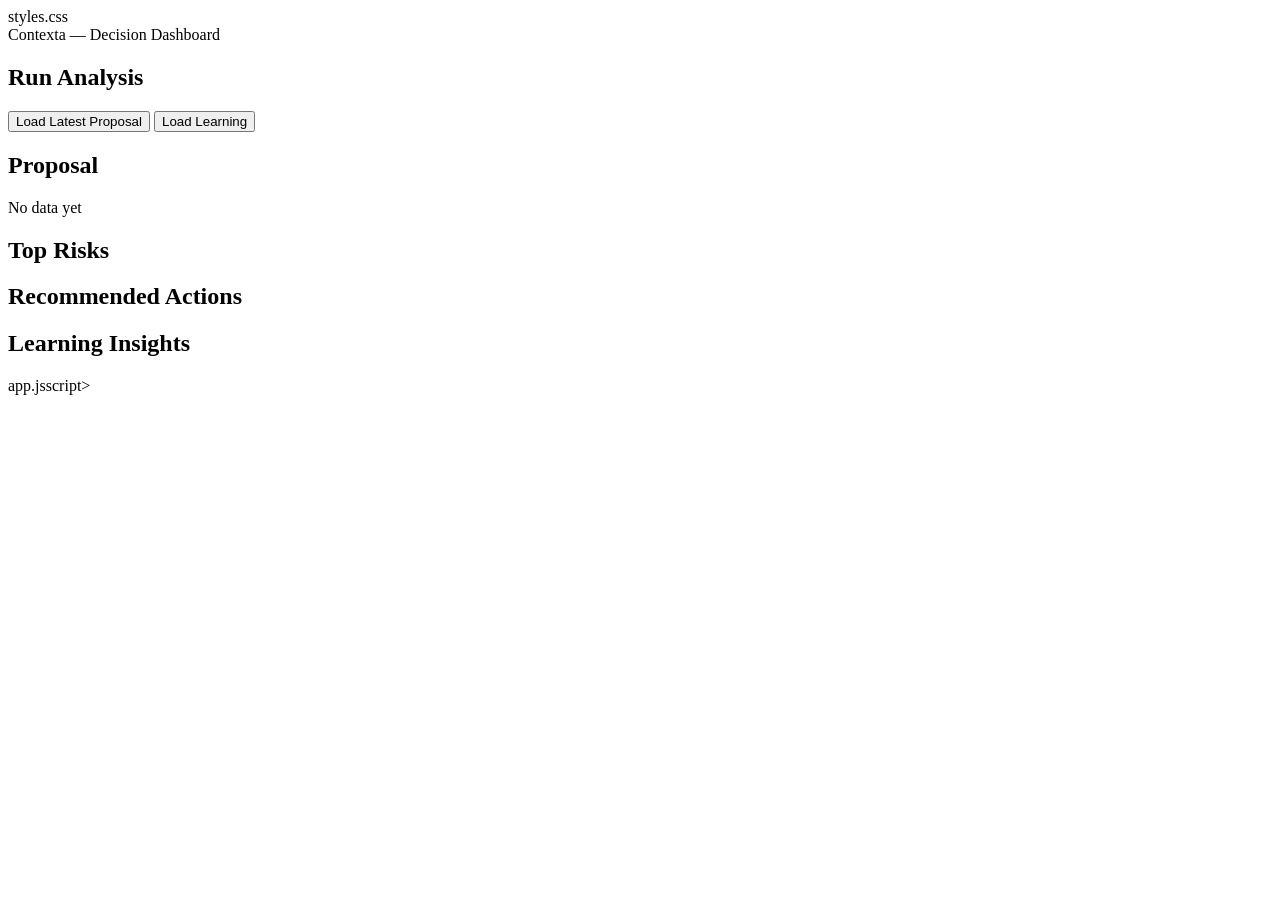
==== ui/index.html @ 5b7f66cb "Add initial HTML structure for Contexta Dashboard" ====
<!DOCTYPE html>
<html lang="en">
<head>
  <meta charset="UTF-8">
  <title>Contexta Dashboard</title>
  styles.css
</head>

<body>

<header>
  Contexta — Decision Dashboard
</header>

<div class="container">

  <!-- Controls -->
  <div class="card">
    <h2>Run Analysis</h2>

    <button onclick="loadLatestProposal()">Load Latest Proposal</button>
    <button onclick="loadLatestLearning()">Load Learning</button>
  </div>

  <!-- Proposal -->
  <div class="card" id="proposal">
    <h2>Proposal</h2>
    <div id="proposal-content">No data yet</div>
  </div>

  <!-- Risks -->
  <div class="card" id="risks">
    <h2>Top Risks</h2>
    <ul id="risks-list"></ul>
  </div>

  <!-- Actions -->
  <div class="card">
    <h2>Recommended Actions</h2>
    <ul id="actions-list"></ul>
  </div>

  <!-- Learning -->
  <div class="card">
    <h2>Learning Insights</h2>
    <ul id="learning-list"></ul>
  </div>

</div>

app.jsscript>

</body>
</html>
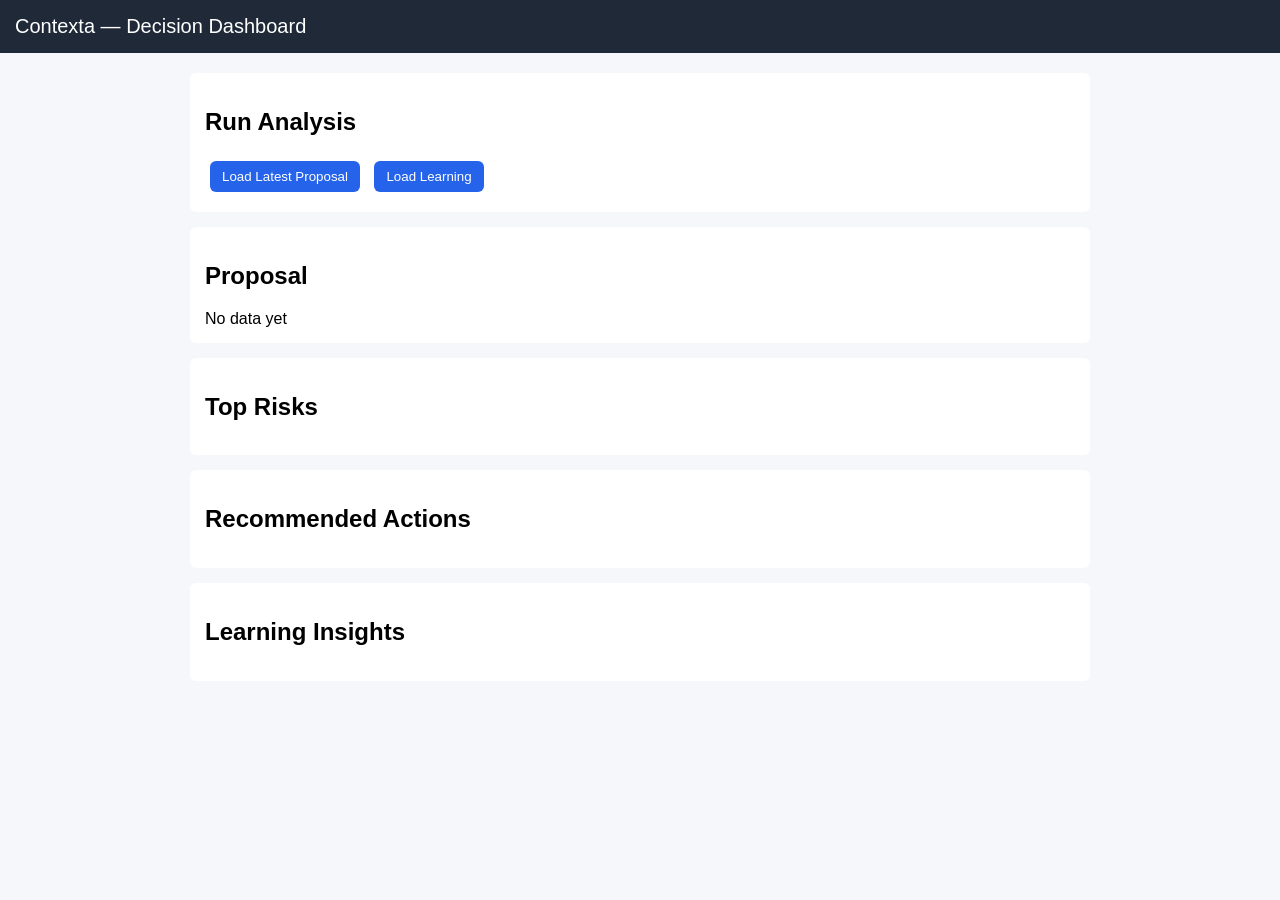
==== commit 75e59210: "fix: enable CORS and static UI serving" ====
--- a/ui/index.html
+++ b/ui/index.html
@@ -3,7 +3,7 @@
 <head>
   <meta charset="UTF-8">
   <title>Contexta Dashboard</title>
-  styles.css
+  <link rel="stylesheet" href="styles.css">
 </head>
 
 <body>
@@ -48,7 +48,6 @@
 
 </div>
 
-app.jsscript>
-
+<script src="app.js"></script>
 </body>
-</html>
+</html>
--- a/ui/styles.css
+++ b/ui/styles.css
@@ -0,0 +1,39 @@
+body {
+  font-family: Arial;
+  background: #f5f7fa;
+  margin: 0;
+}
+
+header {
+  background: #1f2937;
+  color: white;
+  padding: 15px;
+  font-size: 20px;
+}
+
+.container {
+  max-width: 900px;
+  margin: auto;
+  padding: 20px;
+}
+
+.card {
+  background: white;
+  padding: 15px;
+  margin-bottom: 15px;
+  border-radius: 6px;
+}
+
+button {
+  padding: 8px 12px;
+  margin: 5px;
+  background: #2563eb;
+  color: white;
+  border: none;
+  border-radius: 6px;
+  cursor: pointer;
+}
+
+li {
+  margin-bottom: 6px;
+}
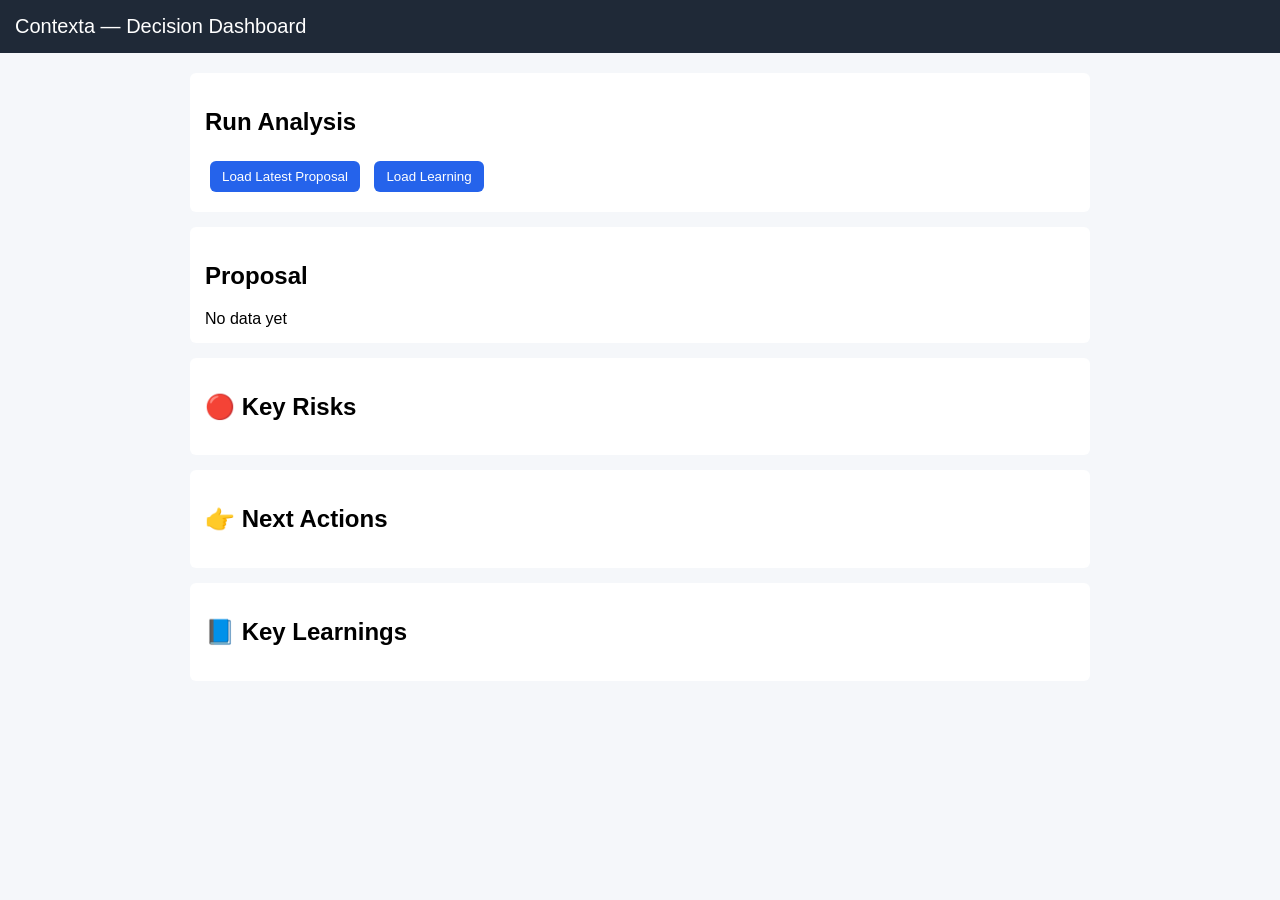
==== commit c922542c: "UI-lite V2 - UI improvements" ====
--- a/ui/index.html
+++ b/ui/index.html
@@ -30,19 +30,19 @@
 
   <!-- Risks -->
   <div class="card" id="risks">
-    <h2>Top Risks</h2>
+    <h2>🔴 Key Risks</h2>
     <ul id="risks-list"></ul>
   </div>
 
   <!-- Actions -->
   <div class="card">
-    <h2>Recommended Actions</h2>
+    <h2>👉 Next Actions</h2>
     <ul id="actions-list"></ul>
   </div>
 
   <!-- Learning -->
   <div class="card">
-    <h2>Learning Insights</h2>
+    <h2>📘 Key Learnings</h2>
     <ul id="learning-list"></ul>
   </div>
 
--- a/ui/styles.css
+++ b/ui/styles.css
@@ -35,5 +35,7 @@
 }
 
 li {
-  margin-bottom: 6px;
+  margin-bottom: 10px;
+  line-height: 1.4;
 }
+
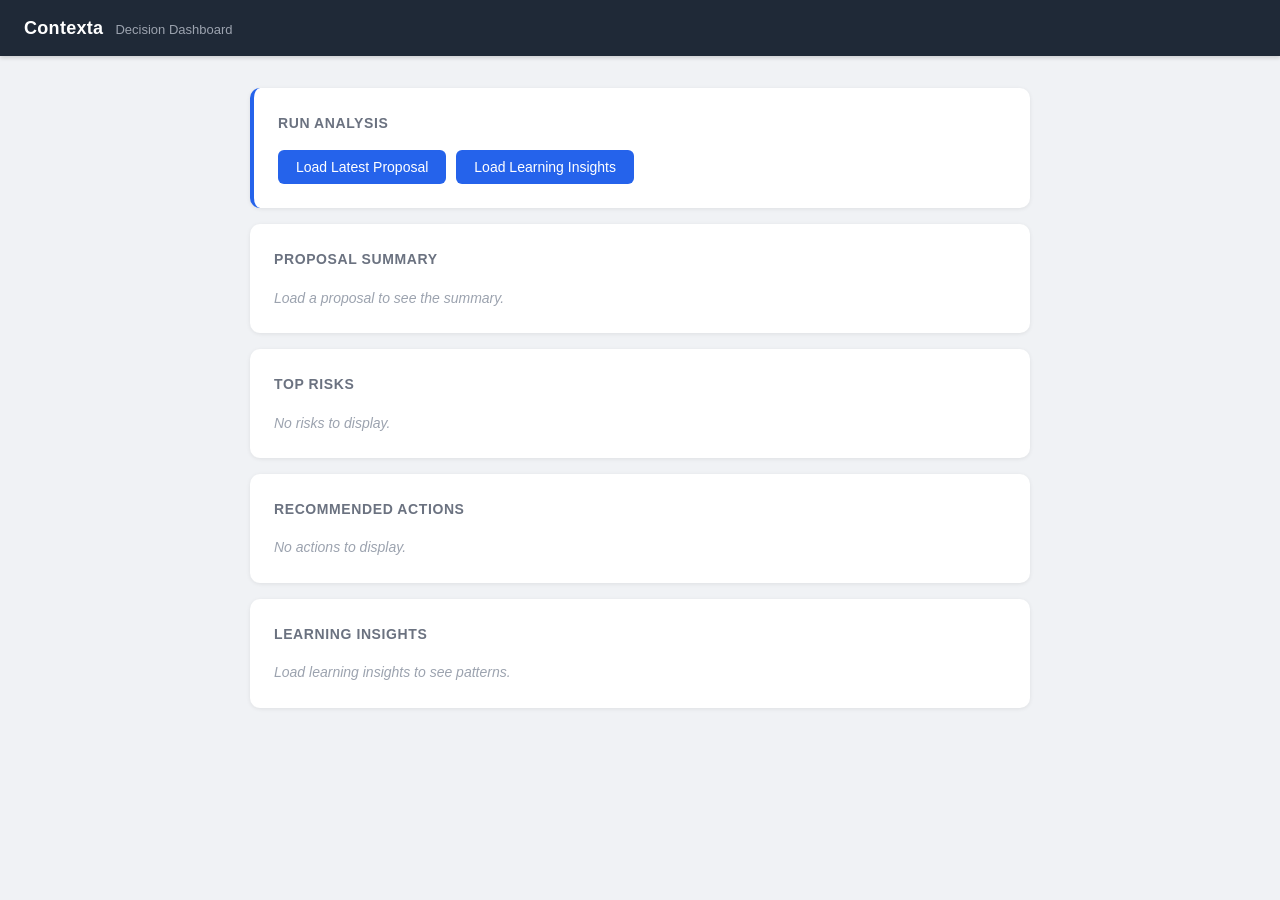
==== commit e2b3dc78: "feat: refactor UI to UI-lite V3 minimal dashboard - Rewrite index.html: clean semantic HTML, fixed b" ====
--- a/ui/index.html
+++ b/ui/index.html
@@ -2,52 +2,66 @@
 <html lang="en">
 <head>
   <meta charset="UTF-8">
-  <title>Contexta Dashboard</title>
+  <meta name="viewport" content="width=device-width, initial-scale=1.0">
+  <title>Contexta — Decision Dashboard</title>
   <link rel="stylesheet" href="styles.css">
 </head>
 
 <body>
 
-<header>
-  Contexta — Decision Dashboard
-</header>
+  <header>
+    <div class="header-inner">
+      <span class="header-title">Contexta</span>
+      <span class="header-sub">Decision Dashboard</span>
+    </div>
+  </header>
 
-<div class="container">
+  <main class="container">
 
-  <!-- Controls -->
-  <div class="card">
-    <h2>Run Analysis</h2>
+    <!-- Controls -->
+    <div class="card controls-card">
+      <h2>Run Analysis</h2>
+      <div class="button-row">
+        <button id="btn-load-proposal" onclick="loadLatestProposal()">Load Latest Proposal</button>
+        <button id="btn-load-learning" onclick="loadLatestLearning()">Load Learning Insights</button>
+      </div>
+      <div id="status-message" class="status-message hidden"></div>
+    </div>
 
-    <button onclick="loadLatestProposal()">Load Latest Proposal</button>
-    <button onclick="loadLatestLearning()">Load Learning</button>
-  </div>
+    <!-- Proposal Summary -->
+    <div class="card" id="card-proposal">
+      <h2>Proposal Summary</h2>
+      <div id="proposal-content">
+        <p class="empty-state">Load a proposal to see the summary.</p>
+      </div>
+    </div>
 
-  <!-- Proposal -->
-  <div class="card" id="proposal">
-    <h2>Proposal</h2>
-    <div id="proposal-content">No data yet</div>
-  </div>
+    <!-- Top Risks -->
+    <div class="card" id="card-risks">
+      <h2>Top Risks</h2>
+      <ul id="risks-list" class="item-list">
+        <li class="empty-state">No risks to display.</li>
+      </ul>
+    </div>
 
-  <!-- Risks -->
-  <div class="card" id="risks">
-    <h2>🔴 Key Risks</h2>
-    <ul id="risks-list"></ul>
-  </div>
+    <!-- Recommended Actions -->
+    <div class="card" id="card-actions">
+      <h2>Recommended Actions</h2>
+      <ul id="actions-list" class="item-list">
+        <li class="empty-state">No actions to display.</li>
+      </ul>
+    </div>
 
-  <!-- Actions -->
-  <div class="card">
-    <h2>👉 Next Actions</h2>
-    <ul id="actions-list"></ul>
-  </div>
+    <!-- Learning Insights -->
+    <div class="card" id="card-learning">
+      <h2>Learning Insights</h2>
+      <ul id="learning-list" class="item-list">
+        <li class="empty-state">Load learning insights to see patterns.</li>
+      </ul>
+    </div>
 
-  <!-- Learning -->
-  <div class="card">
-    <h2>📘 Key Learnings</h2>
-    <ul id="learning-list"></ul>
-  </div>
+  </main>
 
-</div>
-
-<script src="app.js"></script>
+  <script src="app.js"></script>
 </body>
-</html>+</html>
--- a/ui/styles.css
+++ b/ui/styles.css
@@ -1,41 +1,240 @@
+/* ============================================================
+   Contexta UI-lite V3 — Minimal Decision Dashboard
+   ============================================================ */
+
+/* Reset & base */
+*, *::before, *::after {
+  box-sizing: border-box;
+  margin: 0;
+  padding: 0;
+}
+
 body {
-  font-family: Arial;
-  background: #f5f7fa;
-  margin: 0;
-}
-
+  font-family: -apple-system, BlinkMacSystemFont, "Segoe UI", Roboto, Arial, sans-serif;
+  font-size: 15px;
+  line-height: 1.6;
+  background: #f0f2f5;
+  color: #1a1a2e;
+}
+
+/* ============================================================
+   Header
+   ============================================================ */
 header {
   background: #1f2937;
-  color: white;
-  padding: 15px;
-  font-size: 20px;
-}
-
+  color: #ffffff;
+  padding: 0 24px;
+  height: 56px;
+  display: flex;
+  align-items: center;
+  box-shadow: 0 2px 4px rgba(0, 0, 0, 0.15);
+}
+
+.header-inner {
+  display: flex;
+  align-items: baseline;
+  gap: 12px;
+}
+
+.header-title {
+  font-size: 18px;
+  font-weight: 700;
+  letter-spacing: 0.3px;
+}
+
+.header-sub {
+  font-size: 13px;
+  color: #9ca3af;
+  font-weight: 400;
+}
+
+/* ============================================================
+   Layout
+   ============================================================ */
 .container {
-  max-width: 900px;
-  margin: auto;
-  padding: 20px;
-}
-
+  max-width: 820px;
+  margin: 32px auto;
+  padding: 0 20px 48px;
+  display: flex;
+  flex-direction: column;
+  gap: 16px;
+}
+
+/* ============================================================
+   Cards
+   ============================================================ */
 .card {
-  background: white;
-  padding: 15px;
-  margin-bottom: 15px;
-  border-radius: 6px;
+  background: #ffffff;
+  border-radius: 10px;
+  padding: 24px;
+  box-shadow: 0 1px 4px rgba(0, 0, 0, 0.08);
+}
+
+.card h2 {
+  font-size: 14px;
+  font-weight: 600;
+  text-transform: uppercase;
+  letter-spacing: 0.6px;
+  color: #6b7280;
+  margin-bottom: 16px;
+}
+
+/* ============================================================
+   Controls card
+   ============================================================ */
+.controls-card {
+  border-left: 4px solid #2563eb;
+}
+
+.button-row {
+  display: flex;
+  gap: 10px;
+  flex-wrap: wrap;
 }
 
 button {
-  padding: 8px 12px;
-  margin: 5px;
+  padding: 9px 18px;
   background: #2563eb;
-  color: white;
+  color: #ffffff;
   border: none;
   border-radius: 6px;
+  font-size: 14px;
+  font-weight: 500;
   cursor: pointer;
-}
-
-li {
-  margin-bottom: 10px;
-  line-height: 1.4;
-}
-
+  transition: background 0.15s ease, opacity 0.15s ease;
+}
+
+button:hover:not(:disabled) {
+  background: #1d4ed8;
+}
+
+button:disabled {
+  opacity: 0.55;
+  cursor: not-allowed;
+}
+
+/* ============================================================
+   Status messages
+   ============================================================ */
+.status-message {
+  margin-top: 12px;
+  font-size: 13px;
+  padding: 8px 12px;
+  border-radius: 5px;
+}
+
+.status-message.hidden {
+  display: none;
+}
+
+.status-ok {
+  background: #ecfdf5;
+  color: #065f46;
+}
+
+.status-error {
+  background: #fef2f2;
+  color: #991b1b;
+}
+
+/* ============================================================
+   Summary text
+   ============================================================ */
+.summary-text {
+  font-size: 15px;
+  color: #374151;
+  line-height: 1.6;
+}
+
+/* ============================================================
+   Item lists
+   ============================================================ */
+.item-list {
+  list-style: none;
+  display: flex;
+  flex-direction: column;
+  gap: 10px;
+}
+
+.item-row {
+  display: flex;
+  align-items: center;
+  justify-content: space-between;
+  gap: 12px;
+  padding: 10px 14px;
+  background: #f9fafb;
+  border-radius: 7px;
+  border: 1px solid #e5e7eb;
+}
+
+.item-label {
+  font-weight: 500;
+  font-size: 14px;
+  color: #111827;
+}
+
+.item-text {
+  font-size: 14px;
+  color: #374151;
+  line-height: 1.5;
+}
+
+/* ============================================================
+   Priority badges
+   ============================================================ */
+.badge {
+  display: inline-block;
+  padding: 2px 10px;
+  border-radius: 12px;
+  font-size: 12px;
+  font-weight: 600;
+  text-transform: capitalize;
+  white-space: nowrap;
+  flex-shrink: 0;
+}
+
+.badge-high {
+  background: #fee2e2;
+  color: #991b1b;
+}
+
+.badge-medium {
+  background: #fef9c3;
+  color: #854d0e;
+}
+
+.badge-low {
+  background: #dcfce7;
+  color: #166534;
+}
+
+/* ============================================================
+   Empty states
+   ============================================================ */
+.empty-state {
+  font-size: 14px;
+  color: #9ca3af;
+  font-style: italic;
+}
+
+/* ============================================================
+   Responsive
+   ============================================================ */
+@media (max-width: 600px) {
+  .container {
+    margin: 16px auto;
+    padding: 0 12px 32px;
+  }
+
+  .card {
+    padding: 18px;
+  }
+
+  .button-row {
+    flex-direction: column;
+  }
+
+  button {
+    width: 100%;
+  }
+}
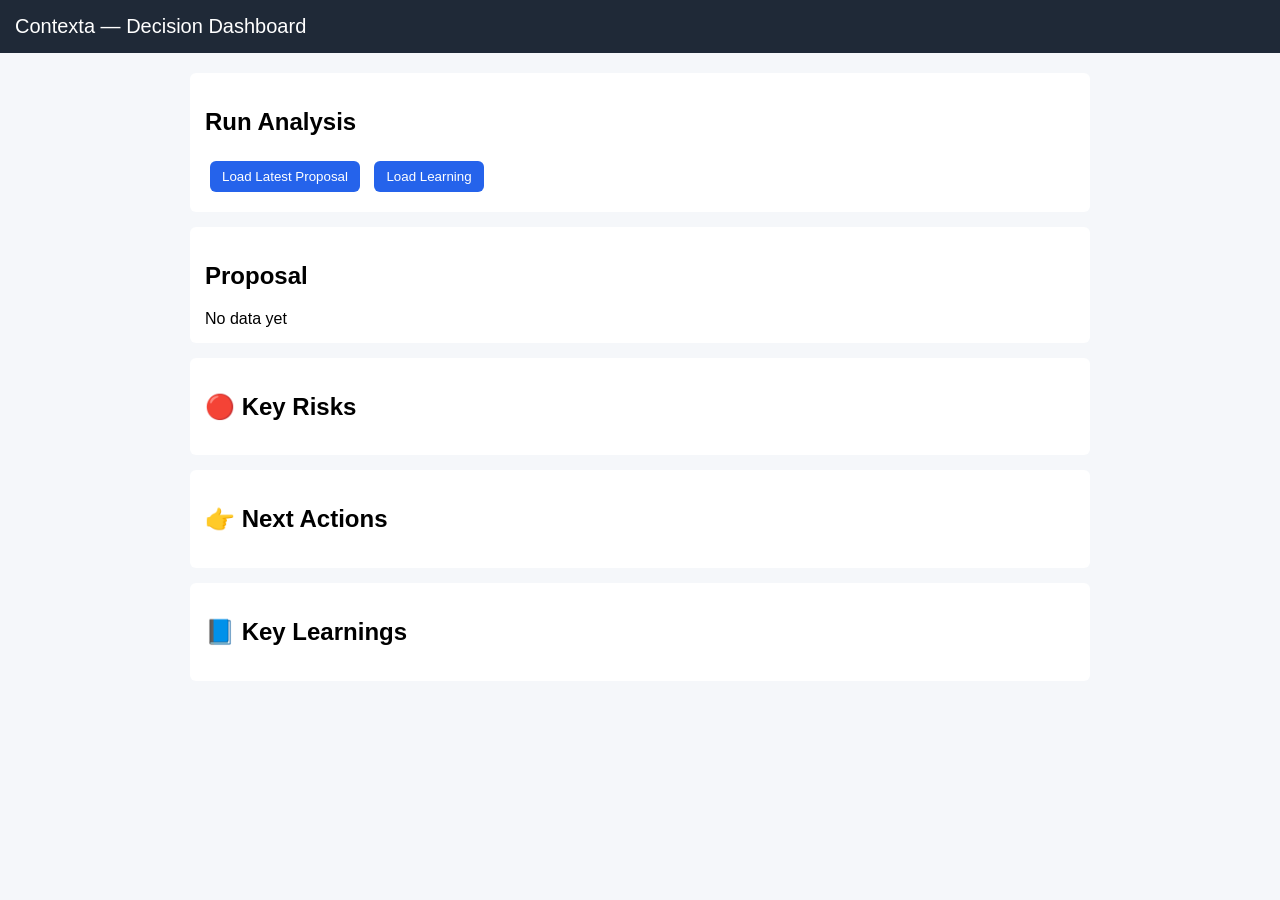
==== commit 30526352: "Merge pull request #9 from LoneWolfDen/ui-lite-v3 UI-lite V3 — Clean UX dashboard for non-technical " ====
--- a/ui/index.html
+++ b/ui/index.html
@@ -2,66 +2,52 @@
 <html lang="en">
 <head>
   <meta charset="UTF-8">
-  <meta name="viewport" content="width=device-width, initial-scale=1.0">
-  <title>Contexta — Decision Dashboard</title>
+  <title>Contexta Dashboard</title>
   <link rel="stylesheet" href="styles.css">
 </head>
 
 <body>
 
-  <header>
-    <div class="header-inner">
-      <span class="header-title">Contexta</span>
-      <span class="header-sub">Decision Dashboard</span>
-    </div>
-  </header>
+<header>
+  Contexta — Decision Dashboard
+</header>
 
-  <main class="container">
+<div class="container">
 
-    <!-- Controls -->
-    <div class="card controls-card">
-      <h2>Run Analysis</h2>
-      <div class="button-row">
-        <button id="btn-load-proposal" onclick="loadLatestProposal()">Load Latest Proposal</button>
-        <button id="btn-load-learning" onclick="loadLatestLearning()">Load Learning Insights</button>
-      </div>
-      <div id="status-message" class="status-message hidden"></div>
-    </div>
+  <!-- Controls -->
+  <div class="card">
+    <h2>Run Analysis</h2>
 
-    <!-- Proposal Summary -->
-    <div class="card" id="card-proposal">
-      <h2>Proposal Summary</h2>
-      <div id="proposal-content">
-        <p class="empty-state">Load a proposal to see the summary.</p>
-      </div>
-    </div>
+    <button onclick="loadLatestProposal()">Load Latest Proposal</button>
+    <button onclick="loadLatestLearning()">Load Learning</button>
+  </div>
 
-    <!-- Top Risks -->
-    <div class="card" id="card-risks">
-      <h2>Top Risks</h2>
-      <ul id="risks-list" class="item-list">
-        <li class="empty-state">No risks to display.</li>
-      </ul>
-    </div>
+  <!-- Proposal -->
+  <div class="card" id="proposal">
+    <h2>Proposal</h2>
+    <div id="proposal-content">No data yet</div>
+  </div>
 
-    <!-- Recommended Actions -->
-    <div class="card" id="card-actions">
-      <h2>Recommended Actions</h2>
-      <ul id="actions-list" class="item-list">
-        <li class="empty-state">No actions to display.</li>
-      </ul>
-    </div>
+  <!-- Risks -->
+  <div class="card" id="risks">
+    <h2>🔴 Key Risks</h2>
+    <ul id="risks-list"></ul>
+  </div>
 
-    <!-- Learning Insights -->
-    <div class="card" id="card-learning">
-      <h2>Learning Insights</h2>
-      <ul id="learning-list" class="item-list">
-        <li class="empty-state">Load learning insights to see patterns.</li>
-      </ul>
-    </div>
+  <!-- Actions -->
+  <div class="card">
+    <h2>👉 Next Actions</h2>
+    <ul id="actions-list"></ul>
+  </div>
 
-  </main>
+  <!-- Learning -->
+  <div class="card">
+    <h2>📘 Key Learnings</h2>
+    <ul id="learning-list"></ul>
+  </div>
 
-  <script src="app.js"></script>
+</div>
+
+<script src="app.js"></script>
 </body>
-</html>
+</html>
--- a/ui/styles.css
+++ b/ui/styles.css
@@ -1,240 +1,41 @@
-/* ============================================================
-   Contexta UI-lite V3 — Minimal Decision Dashboard
-   ============================================================ */
-
-/* Reset & base */
-*, *::before, *::after {
-  box-sizing: border-box;
+body {
+  font-family: Arial;
+  background: #f5f7fa;
   margin: 0;
-  padding: 0;
 }
 
-body {
-  font-family: -apple-system, BlinkMacSystemFont, "Segoe UI", Roboto, Arial, sans-serif;
-  font-size: 15px;
-  line-height: 1.6;
-  background: #f0f2f5;
-  color: #1a1a2e;
+header {
+  background: #1f2937;
+  color: white;
+  padding: 15px;
+  font-size: 20px;
 }
 
-/* ============================================================
-   Header
-   ============================================================ */
-header {
-  background: #1f2937;
-  color: #ffffff;
-  padding: 0 24px;
-  height: 56px;
-  display: flex;
-  align-items: center;
-  box-shadow: 0 2px 4px rgba(0, 0, 0, 0.15);
+.container {
+  max-width: 900px;
+  margin: auto;
+  padding: 20px;
 }
 
-.header-inner {
-  display: flex;
-  align-items: baseline;
-  gap: 12px;
-}
-
-.header-title {
-  font-size: 18px;
-  font-weight: 700;
-  letter-spacing: 0.3px;
-}
-
-.header-sub {
-  font-size: 13px;
-  color: #9ca3af;
-  font-weight: 400;
-}
-
-/* ============================================================
-   Layout
-   ============================================================ */
-.container {
-  max-width: 820px;
-  margin: 32px auto;
-  padding: 0 20px 48px;
-  display: flex;
-  flex-direction: column;
-  gap: 16px;
-}
-
-/* ============================================================
-   Cards
-   ============================================================ */
 .card {
-  background: #ffffff;
-  border-radius: 10px;
-  padding: 24px;
-  box-shadow: 0 1px 4px rgba(0, 0, 0, 0.08);
-}
-
-.card h2 {
-  font-size: 14px;
-  font-weight: 600;
-  text-transform: uppercase;
-  letter-spacing: 0.6px;
-  color: #6b7280;
-  margin-bottom: 16px;
-}
-
-/* ============================================================
-   Controls card
-   ============================================================ */
-.controls-card {
-  border-left: 4px solid #2563eb;
-}
-
-.button-row {
-  display: flex;
-  gap: 10px;
-  flex-wrap: wrap;
+  background: white;
+  padding: 15px;
+  margin-bottom: 15px;
+  border-radius: 6px;
 }
 
 button {
-  padding: 9px 18px;
+  padding: 8px 12px;
+  margin: 5px;
   background: #2563eb;
-  color: #ffffff;
+  color: white;
   border: none;
   border-radius: 6px;
-  font-size: 14px;
-  font-weight: 500;
   cursor: pointer;
-  transition: background 0.15s ease, opacity 0.15s ease;
 }
 
-button:hover:not(:disabled) {
-  background: #1d4ed8;
+li {
+  margin-bottom: 10px;
+  line-height: 1.4;
 }
 
-button:disabled {
-  opacity: 0.55;
-  cursor: not-allowed;
-}
-
-/* ============================================================
-   Status messages
-   ============================================================ */
-.status-message {
-  margin-top: 12px;
-  font-size: 13px;
-  padding: 8px 12px;
-  border-radius: 5px;
-}
-
-.status-message.hidden {
-  display: none;
-}
-
-.status-ok {
-  background: #ecfdf5;
-  color: #065f46;
-}
-
-.status-error {
-  background: #fef2f2;
-  color: #991b1b;
-}
-
-/* ============================================================
-   Summary text
-   ============================================================ */
-.summary-text {
-  font-size: 15px;
-  color: #374151;
-  line-height: 1.6;
-}
-
-/* ============================================================
-   Item lists
-   ============================================================ */
-.item-list {
-  list-style: none;
-  display: flex;
-  flex-direction: column;
-  gap: 10px;
-}
-
-.item-row {
-  display: flex;
-  align-items: center;
-  justify-content: space-between;
-  gap: 12px;
-  padding: 10px 14px;
-  background: #f9fafb;
-  border-radius: 7px;
-  border: 1px solid #e5e7eb;
-}
-
-.item-label {
-  font-weight: 500;
-  font-size: 14px;
-  color: #111827;
-}
-
-.item-text {
-  font-size: 14px;
-  color: #374151;
-  line-height: 1.5;
-}
-
-/* ============================================================
-   Priority badges
-   ============================================================ */
-.badge {
-  display: inline-block;
-  padding: 2px 10px;
-  border-radius: 12px;
-  font-size: 12px;
-  font-weight: 600;
-  text-transform: capitalize;
-  white-space: nowrap;
-  flex-shrink: 0;
-}
-
-.badge-high {
-  background: #fee2e2;
-  color: #991b1b;
-}
-
-.badge-medium {
-  background: #fef9c3;
-  color: #854d0e;
-}
-
-.badge-low {
-  background: #dcfce7;
-  color: #166534;
-}
-
-/* ============================================================
-   Empty states
-   ============================================================ */
-.empty-state {
-  font-size: 14px;
-  color: #9ca3af;
-  font-style: italic;
-}
-
-/* ============================================================
-   Responsive
-   ============================================================ */
-@media (max-width: 600px) {
-  .container {
-    margin: 16px auto;
-    padding: 0 12px 32px;
-  }
-
-  .card {
-    padding: 18px;
-  }
-
-  .button-row {
-    flex-direction: column;
-  }
-
-  button {
-    width: 100%;
-  }
-}
